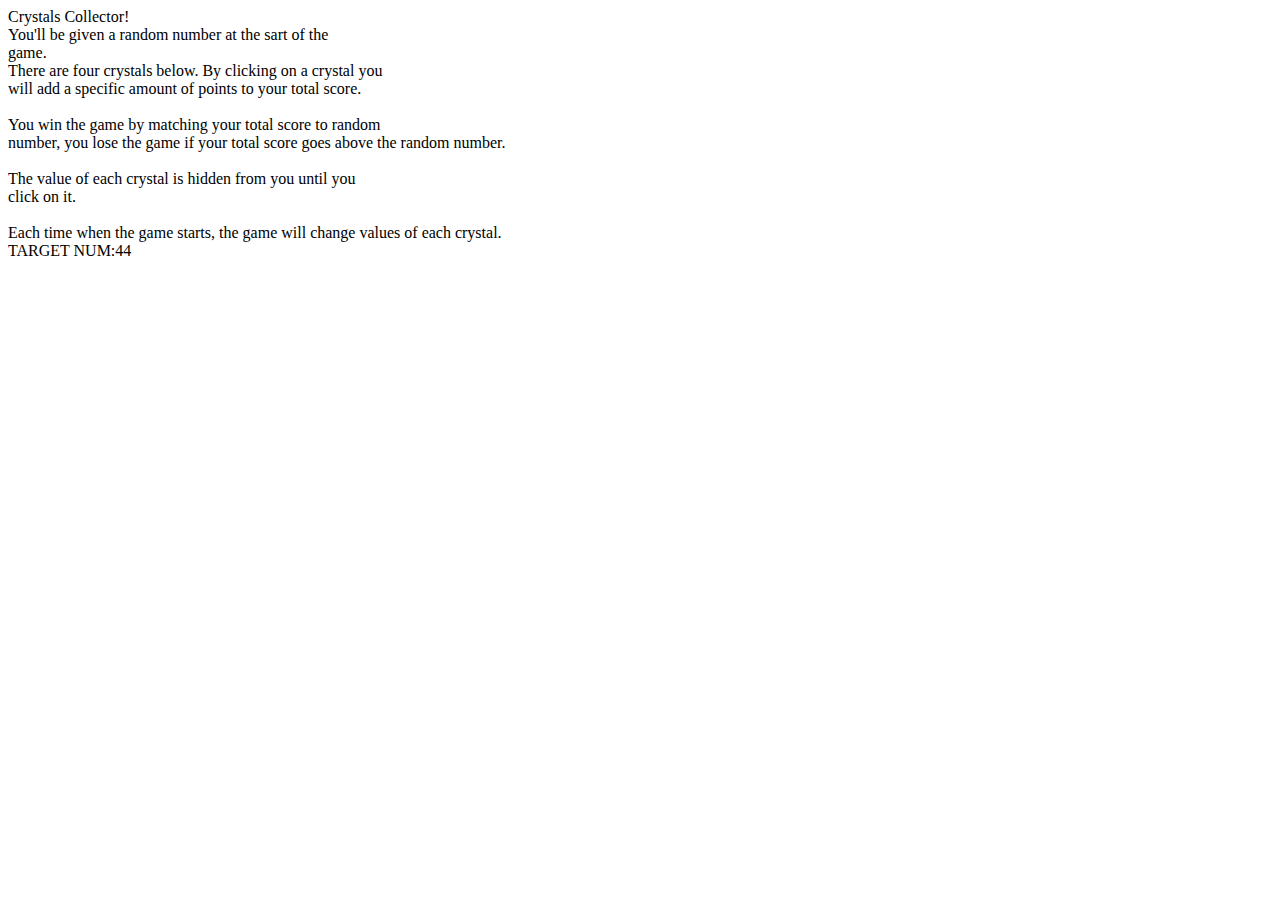
==== index.html @ 6d1a03cb "Add files via upload" ====
<!DOCTYPE html>
<html>
<head>
  <title>simple crystal game</title>

  <style type="text/css">
</style>

</head>
<body>

<div class="Game-Title">Crystals Collector!</div>
<div class="Rules-Text">You'll be given a random number at the sart of the <br>game.
    <br>
    There are four crystals below. By clicking on a crystal you <br> will add 
    a specific amount of points to your total score.
    <br><br>
    You win the game by matching your total score to random <br> number, 
    you lose the game if your total score goes above the random number.
    <br><br>
    The value of each crystal is hidden from you until you <br> click on it.
    <br><br>
    Each time when the game starts, the game will change values of each crystal.
    <br>
</div>
<div class="number-to-guess">TARGET NUM:</div>
<div class="winlose"></div>
<div class="crystals">
        <div class="c1"></div>
        <div class="c2"></div>
        <div class="c3"></div>
        <div class="c4"></div>
    </div>
</div class="total-score"></div>
<!-- JAVASCRIPT  -->
  <!-- ========================================= -->
  <script type="text/javascript" src="https://cdnjs.cloudflare.com/ajax/libs/jquery/3.2.1/jquery.min.js"></script>

  <script type="text/javascript">

  var targetNumber = 53;
  var computerPick = Math.floor(Math.random() * 100) + 1;
  targetNumber = computerPick;

// WILL USE THIS FUNCT TO DETERMINE THE RANDOM VAL OF EACH CRYSTAL
  var randomIntFromInterval = function(min,max){ 
      return Math.floor(Math.random()*(max-min+1)+min);
    }

  //$(".number-to-guess").text(targetNumber);
  $(".number-to-guess").append( targetNumber );

  var counter = 0;

  // Now for the hard part. Creating multiple crystals each with their own unique number value.

  // We begin by expanding our array to include four options.
  var numberOptions = [10, 5, 3, 7];

  // Next we create a for loop to create crystals 
  // for every numberOption.
  for (var i = 0; i < numberOptions.length; i++) {

    // For each iteration, we will create an imageCrystal
    var imageCrystal = $("<img>");

    // First each crystal will be given the class ".crystal-image".
    // This will allow the CSS to take effect.
    imageCrystal.addClass("crystal-image");

    // Each imageCrystal will be given a src link to the crystal image
    imageCrystal.attr("src", "http://cdn.playbuzz.com/cdn/35910209-2844-45c0-b099-f4d82878d54f/00261fda-4062-4096-81fd-8cf96b9034e8.jpg");

    // Each imageCrystal will be given a data attribute called data-crystalValue.
    // This data attribute will be set equal to the array value.
    imageCrystal.attr("data-crystalvalue", numberOptions[i]);

    // Lastly, each crystal image (with all it classes and attributes) will 
    // get added to the page.
    $("#crystals").append(imageCrystal);
  }

  // This time, our click event applies to 
  // every single crystal on the page. Not just one.
  $(".crystal-image").on("click", function() {

    // Determining the crystal's value requires us to extract the value from the data attribute.
    // Using the $(this) keyword specifies that we should be extracting
    // the crystal value of the clicked crystal.
    // Using the .attr("data-crystalvalue") allows us to grab the value out of 
    //the "data-crystalvalue" attribute.
    // Since attributes on HTML elements are strings, we must convert it 
    //to an integer before adding to the counter

    var crystalValue = ($(this).attr("data-crystalvalue"));
    crystalValue = parseInt(crystalValue);
    // We then add the crystalValue to the user's "counter" which is a global variable.
    // Every click, from every crystal adds to the global counter.
    counter += crystalValue;

    // All of the same game win-lose logic applies. So the rest remains unchanged.
    alert("New score: " + counter);

    if (counter === targetNumber) {
      alert("You win!");
    }

    else if (counter >= targetNumber) {
      alert("You lose!!");
    }

  });

  </script>
</div>
</body>
</html>
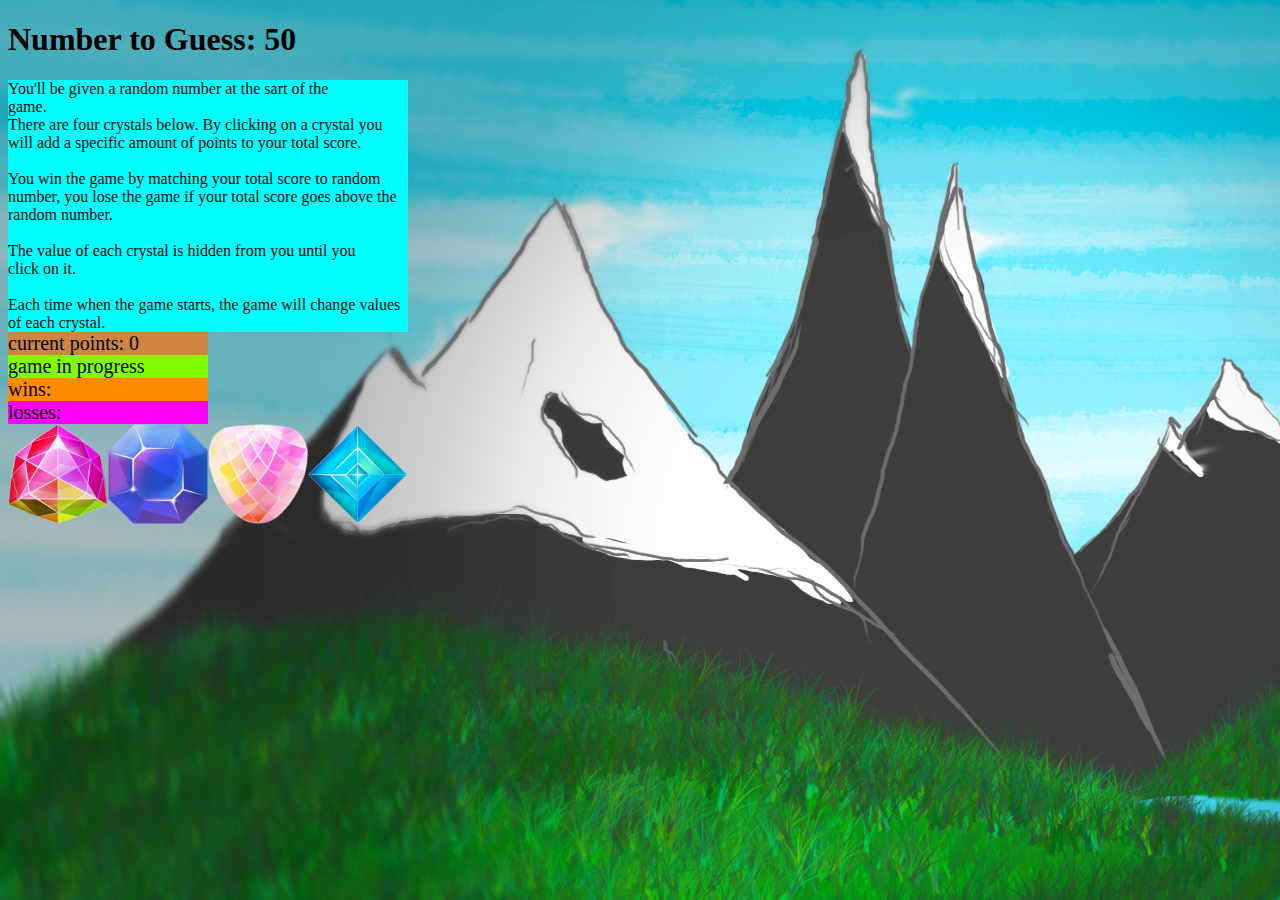
==== commit 6b3332b1: "moved required content to index.html" ====
--- a/index.html
+++ b/index.html
@@ -2,15 +2,15 @@
 <html>
 <head>
   <title>simple crystal game</title>
+  <link rel="stylesheet" type="text/css" href="css/style.css">
 
-  <style type="text/css">
-</style>
 
 </head>
 <body>
 
-<div class="Game-Title">Crystals Collector!</div>
-<div class="Rules-Text">You'll be given a random number at the sart of the <br>game.
+  <h1>Number to Guess: <span id="number-to-guess"></span></h1>
+
+  <div class="Rules-Text">You'll be given a random number at the sart of the <br>game.
     <br>
     There are four crystals below. By clicking on a crystal you <br> will add 
     a specific amount of points to your total score.
@@ -23,95 +23,22 @@
     Each time when the game starts, the game will change values of each crystal.
     <br>
 </div>
-<div class="number-to-guess">TARGET NUM:</div>
-<div class="winlose"></div>
-<div class="crystals">
-        <div class="c1"></div>
-        <div class="c2"></div>
-        <div class="c3"></div>
-        <div class="c4"></div>
-    </div>
-</div class="total-score"></div>
-<!-- JAVASCRIPT  -->
+
+  <div class= "current-points">current points: 0</div>
+  <div class= "win-lose">game in progress</div>
+  <div class= "wins">wins:</div>
+  <div class= "losses">losses:</div>
+  <!-- <div class="debug-gem-points">REMOVE BEFORE SUBMISSION<br></div> -->
+
+  <div id="crystals"></div>
+
+  
+  <!-- JAVASCRIPT  -->
   <!-- ========================================= -->
   <script type="text/javascript" src="https://cdnjs.cloudflare.com/ajax/libs/jquery/3.2.1/jquery.min.js"></script>
-
-  <script type="text/javascript">
-
-  var targetNumber = 53;
-  var computerPick = Math.floor(Math.random() * 100) + 1;
-  targetNumber = computerPick;
-
-// WILL USE THIS FUNCT TO DETERMINE THE RANDOM VAL OF EACH CRYSTAL
-  var randomIntFromInterval = function(min,max){ 
-      return Math.floor(Math.random()*(max-min+1)+min);
-    }
-
-  //$(".number-to-guess").text(targetNumber);
-  $(".number-to-guess").append( targetNumber );
-
-  var counter = 0;
-
-  // Now for the hard part. Creating multiple crystals each with their own unique number value.
-
-  // We begin by expanding our array to include four options.
-  var numberOptions = [10, 5, 3, 7];
-
-  // Next we create a for loop to create crystals 
-  // for every numberOption.
-  for (var i = 0; i < numberOptions.length; i++) {
-
-    // For each iteration, we will create an imageCrystal
-    var imageCrystal = $("<img>");
-
-    // First each crystal will be given the class ".crystal-image".
-    // This will allow the CSS to take effect.
-    imageCrystal.addClass("crystal-image");
-
-    // Each imageCrystal will be given a src link to the crystal image
-    imageCrystal.attr("src", "http://cdn.playbuzz.com/cdn/35910209-2844-45c0-b099-f4d82878d54f/00261fda-4062-4096-81fd-8cf96b9034e8.jpg");
-
-    // Each imageCrystal will be given a data attribute called data-crystalValue.
-    // This data attribute will be set equal to the array value.
-    imageCrystal.attr("data-crystalvalue", numberOptions[i]);
-
-    // Lastly, each crystal image (with all it classes and attributes) will 
-    // get added to the page.
-    $("#crystals").append(imageCrystal);
-  }
-
-  // This time, our click event applies to 
-  // every single crystal on the page. Not just one.
-  $(".crystal-image").on("click", function() {
-
-    // Determining the crystal's value requires us to extract the value from the data attribute.
-    // Using the $(this) keyword specifies that we should be extracting
-    // the crystal value of the clicked crystal.
-    // Using the .attr("data-crystalvalue") allows us to grab the value out of 
-    //the "data-crystalvalue" attribute.
-    // Since attributes on HTML elements are strings, we must convert it 
-    //to an integer before adding to the counter
-
-    var crystalValue = ($(this).attr("data-crystalvalue"));
-    crystalValue = parseInt(crystalValue);
-    // We then add the crystalValue to the user's "counter" which is a global variable.
-    // Every click, from every crystal adds to the global counter.
-    counter += crystalValue;
-
-    // All of the same game win-lose logic applies. So the rest remains unchanged.
-    alert("New score: " + counter);
-
-    if (counter === targetNumber) {
-      alert("You win!");
-    }
-
-    else if (counter >= targetNumber) {
-      alert("You lose!!");
-    }
-
-  });
-
-  </script>
-</div>
+  <script type="text/javascript"></script>
+  <script src="javascript/game.js"></script>
+  
+  
 </body>
 </html>
--- a/css/style.css
+++ b/css/style.css
@@ -0,0 +1,31 @@
+.crystal-image {
+    width: 100px;
+    height: 100px;
+  }
+  body {
+  background-image: url("../images/background.png");
+  }
+
+  .Rules-Text{
+      background-color: aqua;
+      max-width: 400px;
+  }
+
+.current-points {
+    background-color: peru;
+}
+.win-lose {
+    background-color: chartreuse
+}
+.wins {
+    background-color: darkorange
+}
+.losses {
+    background-color: fuchsia;
+}
+
+.current-points, .win-lose, .wins,.losses {
+    max-width: 200px;
+    max-height: 25px;
+    font-size: 20px;
+}